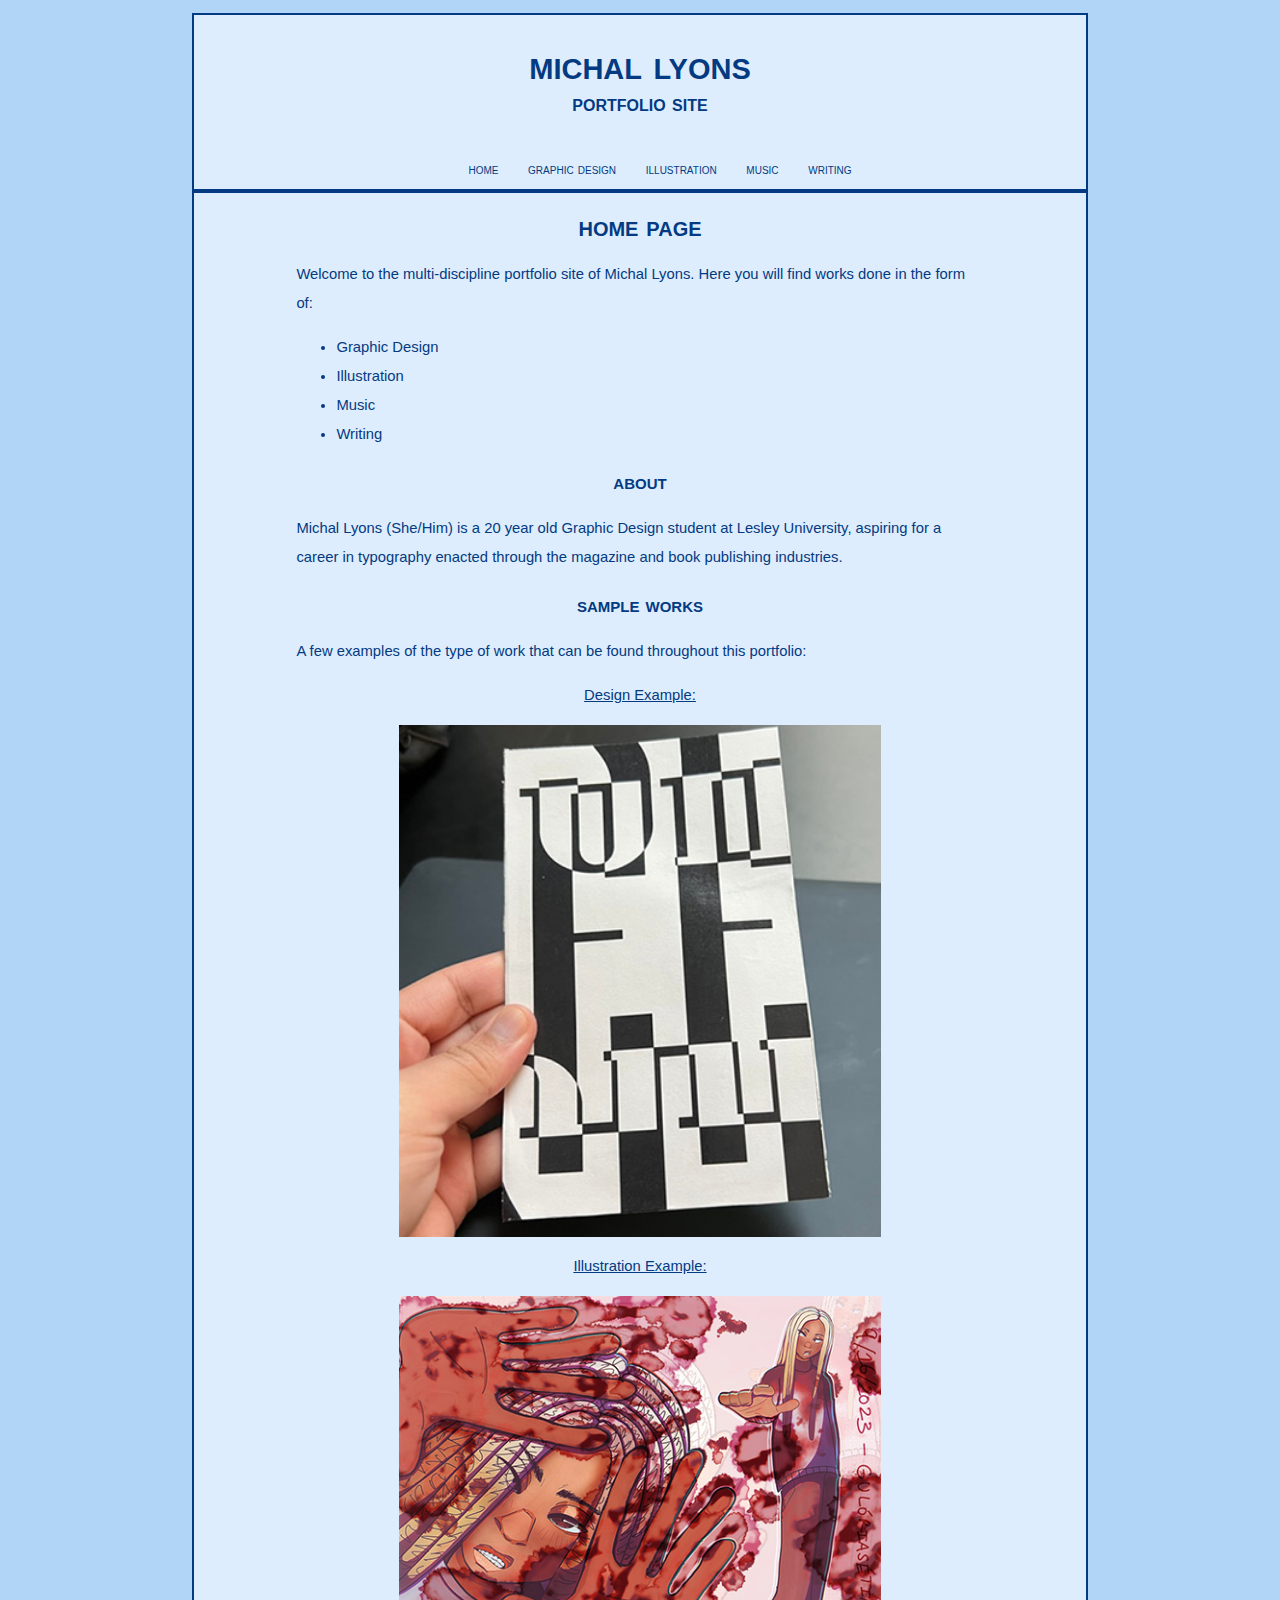
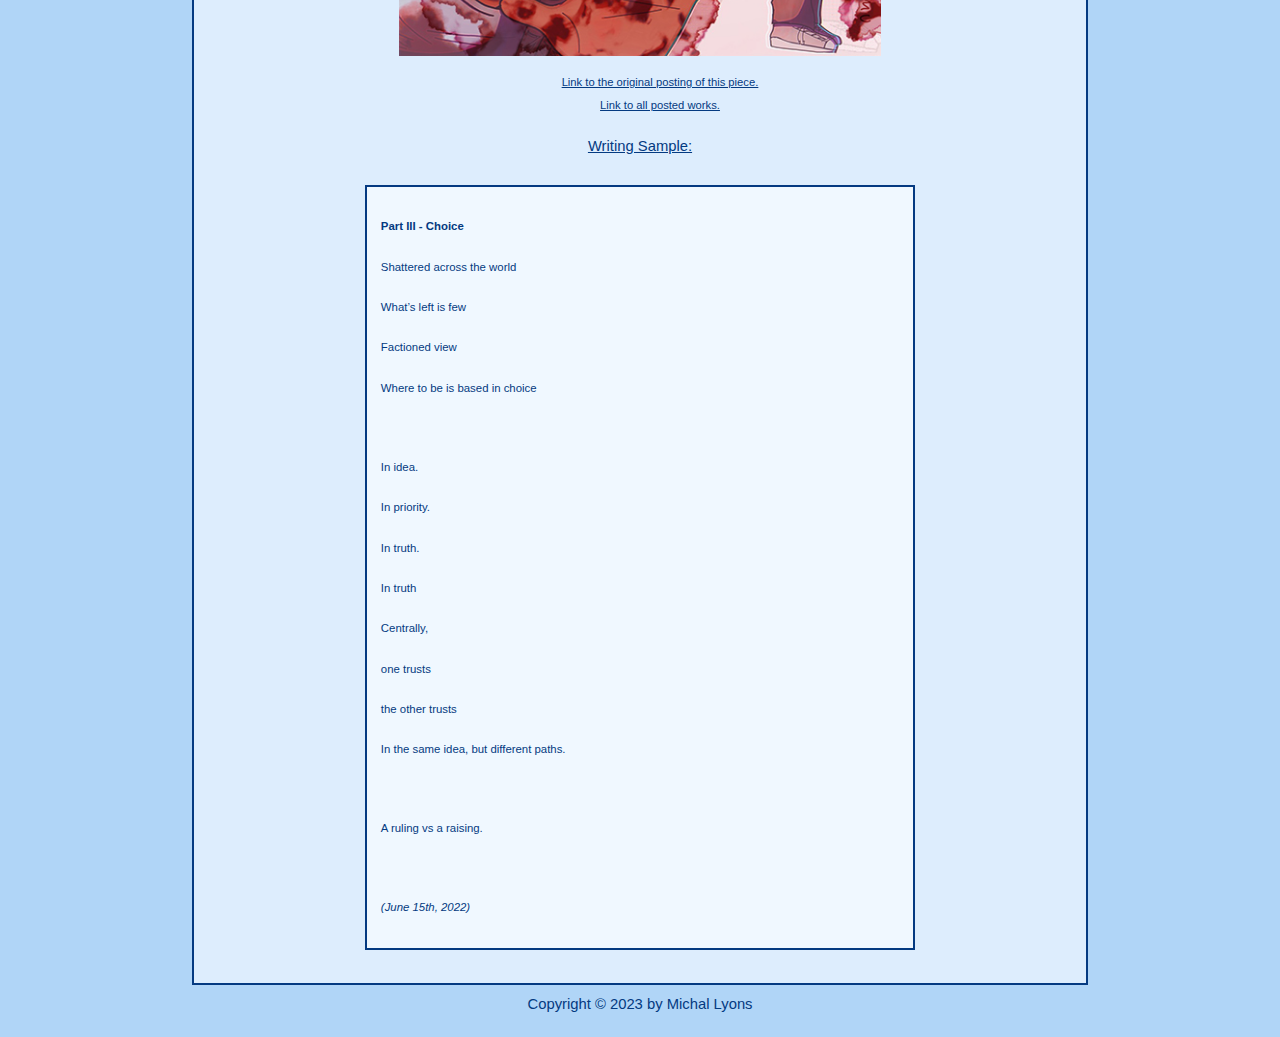
==== index.html @ a80cf8a3 "Final" ====
<!DOCTYPE html>
<html>
    <head>
        <title> Home | Michal Lyons </title>
        <link rel="stylesheet" type="text/css" href="main.css"/>
    </head>
<div class="top">
    <body>
        <header>
            <h1 id="sitename">michal lyons</h1>
            <h3 id="sitetag">portfolio site</h3>
        </header>
        <nav>
            <ul>
                <li class="navi"><a href="index.html" class="navlink">home</a></li>
                <li class="navi"><a href="graphicdesign.html" class="navlink">graphic design</a></li>
                <li class="navi"><a href="illustration.html" class="navlink">illustration</a></li>
                <li class="navi"><a href="music.html" class="navlink">music</a></li>
                <li class="navi"><a href="writing.html" class="navlink">writing</a></li>
            </ul>
        </nav>
    </div>
        <main id="main content">
            <h1 class="headings">home page</h1>
            <p>Welcome to the multi-discipline portfolio site of Michal Lyons. Here you will find works done in the form of:</p>
            <ul>
                <li>Graphic Design</li>
                <li>Illustration</li>
                <li>Music</li>
                <li>Writing</li>
            </ul>
            <h2 class="headings">about</h2>
            <p>Michal Lyons (She/Him) is a 20 year old Graphic Design student at Lesley University, aspiring for a career in typography enacted through the magazine and book publishing industries.</p>
            <h2 class="headings">sample works</h2>
            <p>A few examples of the type of work that can be found throughout this portfolio:</p>
            <p class="samples">Design Example:</p>
            <img src="designex.jpeg" alt="A typography card with a black and white abstracted image of the word 'see' in all caps." class="center">
            <p class="samples">Illustration Example:</p>
            <img src="drawnex.jpeg" alt="An illustration of" class="center">
            <ol>
                <li class="sitelink"><a href="https://guloriasetimu.tumblr.com/post/728726044853567488/id-four-variations-of-a-close-up-illustration" class="sitelink">Link to the original posting of this piece.</a></li>
                <li class="sitelink"><a href="https://guloriasetimu.tumblr.com/" class="sitelink">Link to all posted works.</a></li>
            </ol>
            <p class="samples">Writing Sample:</p>
            <div class="text-hold">
                <p> <span class="span-bold">Part III - Choice</span> </p>
                <p> Shattered across the world </p>
                <p>What’s left is few</p>
                <p>Factioned view</p>
                <p class="spacer">Where to be is based in choice</p>
                <p>In idea.</p>
                <p>In priority. </p>
                <p>In truth.</p>
                <p>In truth</p>
                <p>Centrally,</p>
                <p>one trusts</p>
                <p>the other trusts</p>
                <p class="spacer">In the same idea, but different paths.</p>
                <p class="spacer">A ruling vs a raising.</p>
                <p><span class="span-italic">(June 15th, 2022)</span></p>
            </div>
        </main>
        <footer>
            <p>Copyright &copy; 2023 by Michal Lyons </p>
        </footer>
    </body>
</html>
---- main.css ----
a.navlink {
    color: #043a81;
    text-decoration: none;}
a:hover {color:#0f93e3}
a.sitelink:visited {color:#0f93e3;}
body {
    background-color: #b0d5f7;
    font-family: Verdana, Geneva, Tahoma, sans-serif;
    font-size: calc(2px + 1vw);
    line-height: calc(1px + 1vh);
    margin: auto;
    max-width: 1000px;
    padding: 1% 15%;
    color: #043a81}
div.text-hold {
    background-color: #f0f8ff;
    border: 2px solid #043a81; 
    margin: 3.5% 10%;
    padding: 2%; 
    font-size: calc(5px + 0.5vw);}
footer {text-align: center;}
h1 {font-size: calc(1.5px + 2.1vw);}
h2 {font-size: calc(0.1px + 1.7vw);}
header {
    line-height: calc(1px + 1vh); 
    padding: 2% 5%;}
img.center {
    display: block; 
    margin: auto;; 
    width: 70%}
li.navi {
    display: inline; 
    padding: 1.5%;}
main {
    background-color: #ddedfd;
    border: 2px solid #043a81;
    line-height: calc(2px + 3vh);
    padding: 0 8vw 1vh 8vw;}
nav {
    list-style-type: none; 
    margin: auto; 
    text-align: center;}
span.span-bold {font-weight: bold;}
span.span-italic {font-style: italic;}
p.samples {
    text-align: center;
    text-decoration: underline;}
p.spacer {margin-bottom: calc(5px + 5vh);}
.headings {
    font-variant: small-caps;
    text-align: center;}
.sitelink {
    color:#043a81;
    font-size: calc(1px + 0.8vw);
    line-height: calc(5px + 2vh);
    list-style-type: none;
    text-align: center;}
.top {
    background-color: #ddedfd;
    border: 2px solid #043a81; 
    font-variant: small-caps;
    text-align: center;}
#sitename {font-size: calc(3px + 3vw);}
#sitetag {font-size: calc(1.5px + 1.7vw);}
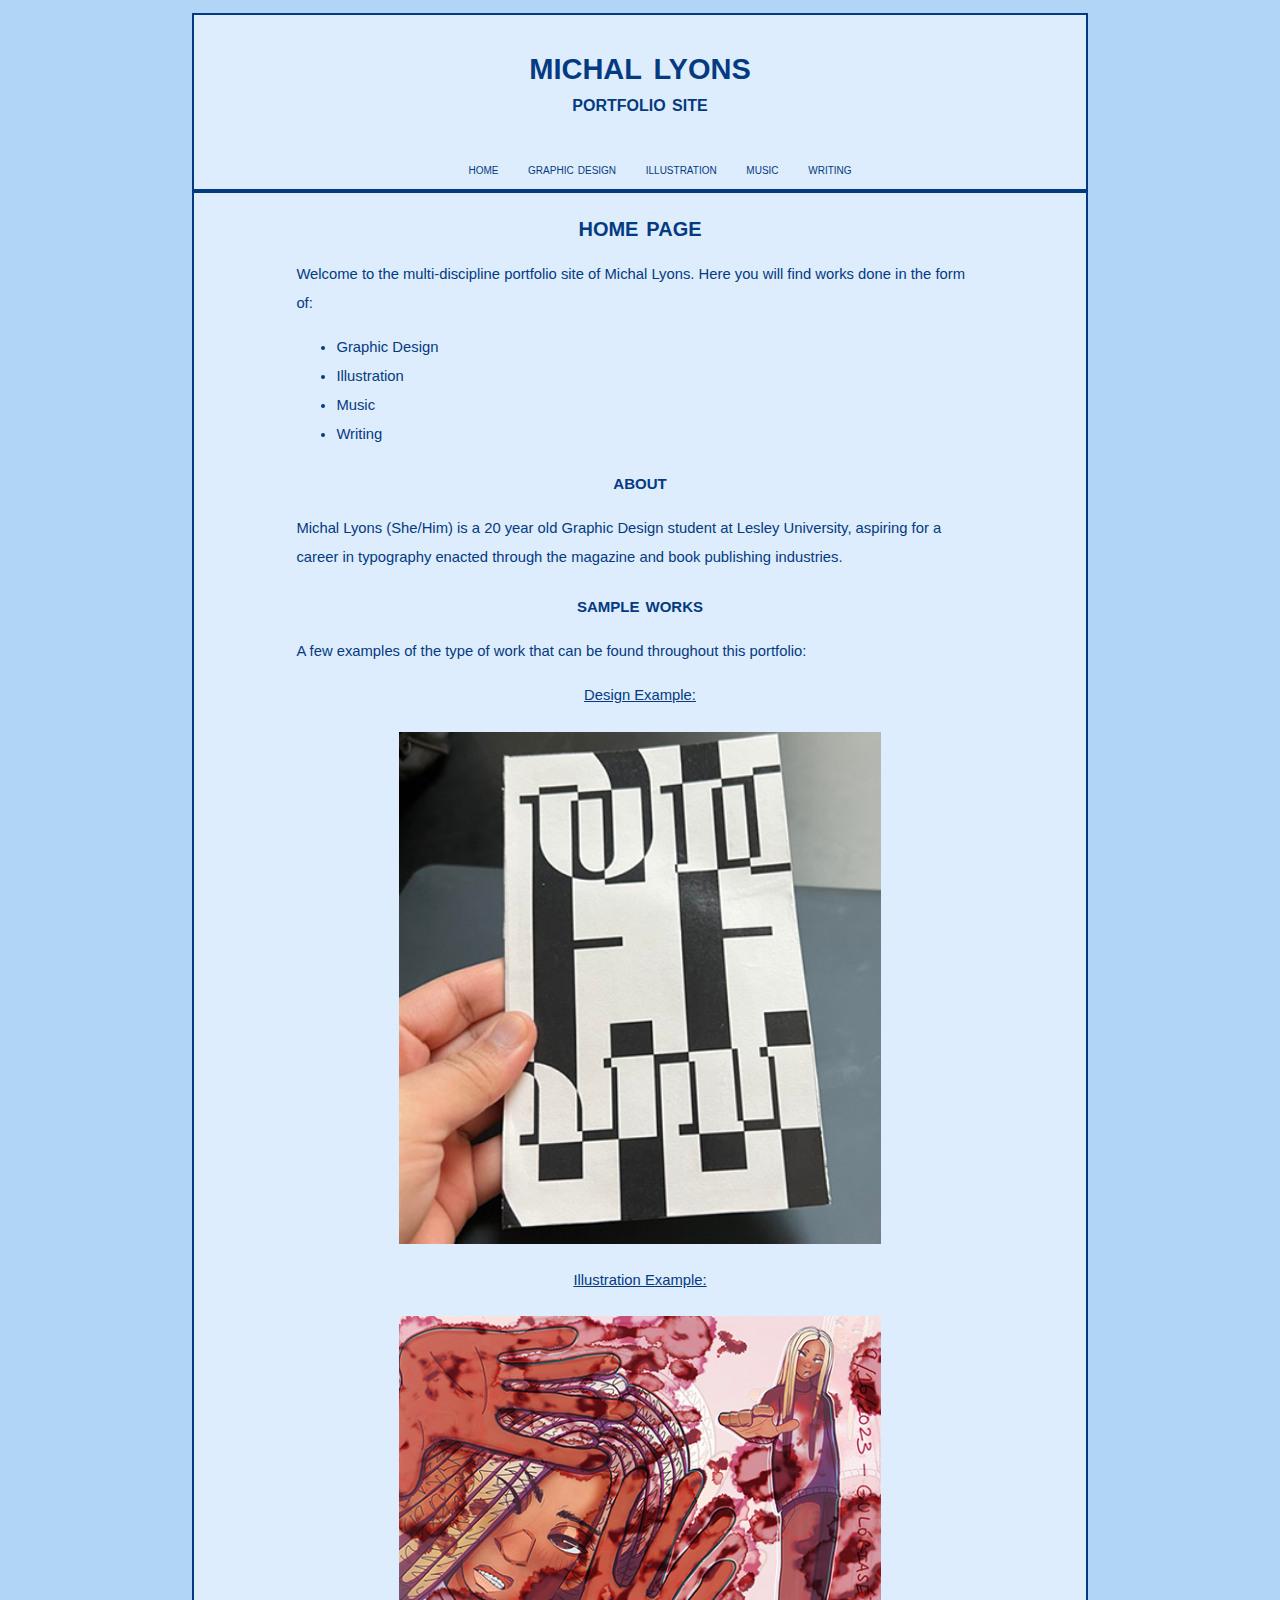
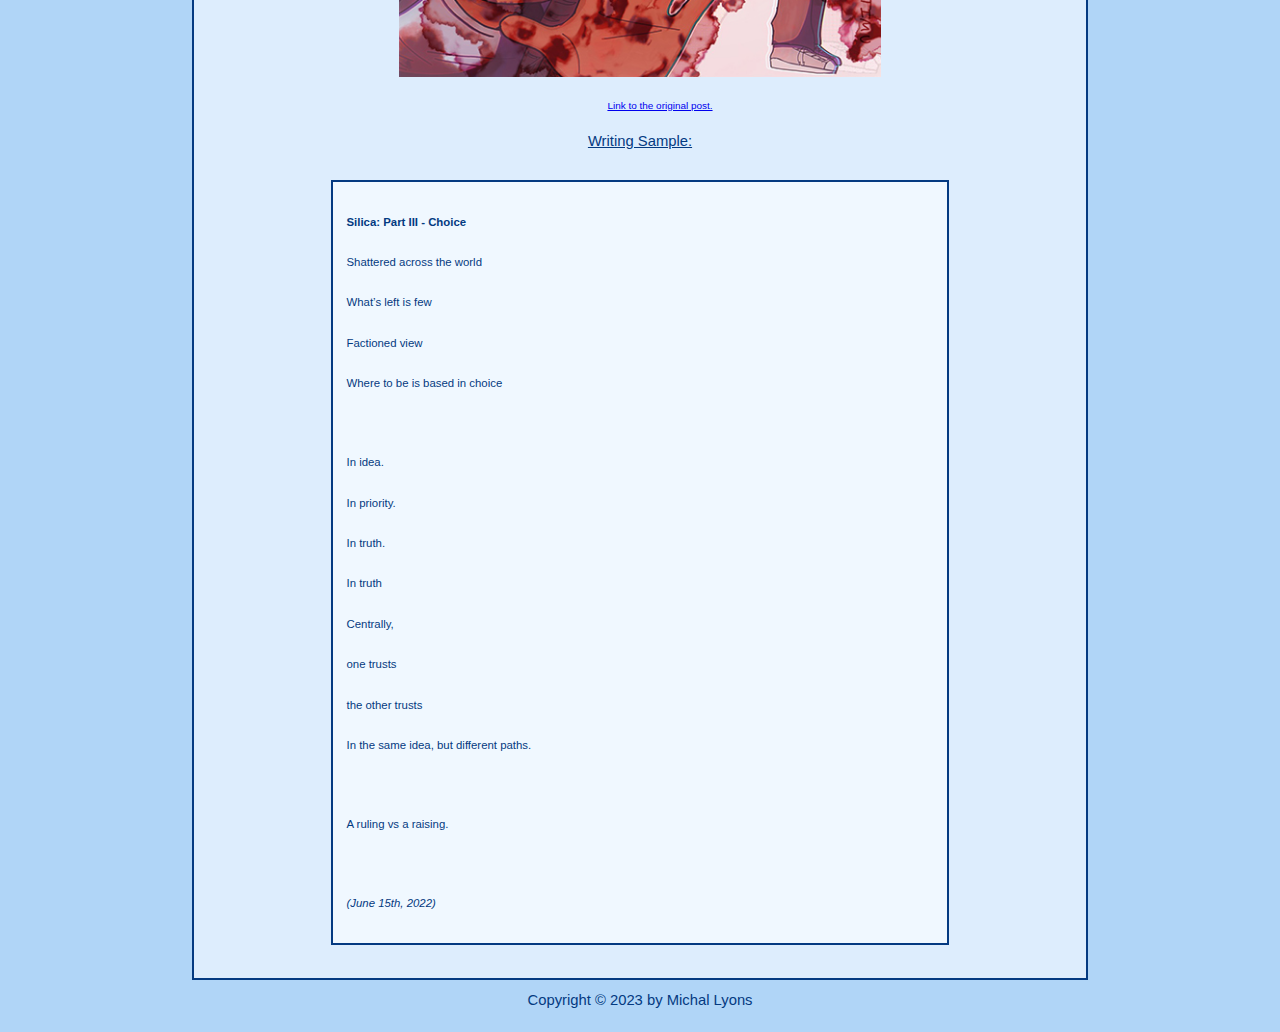
==== commit f2327ac8: "content" ====
--- a/index.html
+++ b/index.html
@@ -36,15 +36,14 @@
             <p class="samples">Design Example:</p>
             <img src="designex.jpeg" alt="A typography card with a black and white abstracted image of the word 'see' in all caps." class="center">
             <p class="samples">Illustration Example:</p>
-            <img src="drawnex.jpeg" alt="An illustration of" class="center">
+            <img src="drawnex.jpeg" alt="An illustration of a man with his hands out in front of his face, framing it." class="center">
             <ol>
-                <li class="sitelink"><a href="https://guloriasetimu.tumblr.com/post/728726044853567488/id-four-variations-of-a-close-up-illustration" class="sitelink">Link to the original posting of this piece.</a></li>
-                <li class="sitelink"><a href="https://guloriasetimu.tumblr.com/" class="sitelink">Link to all posted works.</a></li>
+                <li class="sitelink"><a href="https://guloriasetimu.tumblr.com/post/728726044853567488/id-four-variations-of-a-close-up-illustration" class="sitelink">Link to the original post.</a></li>
             </ol>
             <p class="samples">Writing Sample:</p>
             <div class="text-hold">
-                <p> <span class="span-bold">Part III - Choice</span> </p>
-                <p> Shattered across the world </p>
+                <p><span class="span-bold">Silica: Part III - Choice</span></p>
+                <p>Shattered across the world</p>
                 <p>What’s left is few</p>
                 <p>Factioned view</p>
                 <p class="spacer">Where to be is based in choice</p>
@@ -61,7 +60,7 @@
             </div>
         </main>
         <footer>
-            <p>Copyright &copy; 2023 by Michal Lyons </p>
+            <p><a id="foot" href="credits.html">Copyright &copy; 2023 by Michal Lyons </a></p>
         </footer>
     </body>
 </html>--- a/main.css
+++ b/main.css
@@ -1,8 +1,14 @@
+/* 4 way = top right bottom left, 2 way = top bottom left right*/
 a.navlink {
     color: #043a81;
     text-decoration: none;}
-a:hover {color:#0f93e3}
 a.sitelink:visited {color:#0f93e3;}
+a:hover {color:#0f93e3;}
+audio {display: block; 
+    margin: auto; 
+    max-width: 1000px;
+    padding: 1% 15%;
+    width: 70%;}
 body {
     background-color: #b0d5f7;
     font-family: Verdana, Geneva, Tahoma, sans-serif;
@@ -15,22 +21,30 @@
 div.text-hold {
     background-color: #f0f8ff;
     border: 2px solid #043a81; 
-    margin: 3.5% 10%;
+    margin: 3.5% 5%;
     padding: 2%; 
-    font-size: calc(5px + 0.5vw);}
+    font-size: calc(5px + 0.5vw); 
+    box-sizing: border-box;}
 footer {text-align: center;}
 h1 {font-size: calc(1.5px + 2.1vw);}
 h2 {font-size: calc(0.1px + 1.7vw);}
 header {
     line-height: calc(1px + 1vh); 
     padding: 2% 5%;}
-img.center {
-    display: block; 
-    margin: auto;; 
-    width: 70%}
+img.center {display: block; 
+    margin: auto; 
+    max-width: 1000px;
+    padding: 1% 15%;
+    width: 70%;}
 li.navi {
     display: inline; 
     padding: 1.5%;}
+li.sitelink {
+    color:#043a81;
+    font-size: calc(1px + 0.7vw);
+    line-height: calc(5px + 1vh);
+    list-style-type: none;
+    text-align: center;}
 main {
     background-color: #ddedfd;
     border: 2px solid #043a81;
@@ -49,16 +63,23 @@
 .headings {
     font-variant: small-caps;
     text-align: center;}
-.sitelink {
-    color:#043a81;
-    font-size: calc(1px + 0.8vw);
-    line-height: calc(5px + 2vh);
-    list-style-type: none;
-    text-align: center;}
+.flex-space {align-self: auto;
+    border: 2px dotted #043a81;
+    margin: 2%;
+    padding: 2%;}
 .top {
     background-color: #ddedfd;
     border: 2px solid #043a81; 
     font-variant: small-caps;
     text-align: center;}
+#flex-container {
+    display: flex;
+    justify-content: center;
+    align-items: baseline;}
+#flex-item2 {align-self: auto;}
+#foot {
+    color: #043a81;
+    text-decoration: none;}
+#foot:hover {color: #043a81;}
 #sitename {font-size: calc(3px + 3vw);}
 #sitetag {font-size: calc(1.5px + 1.7vw);}